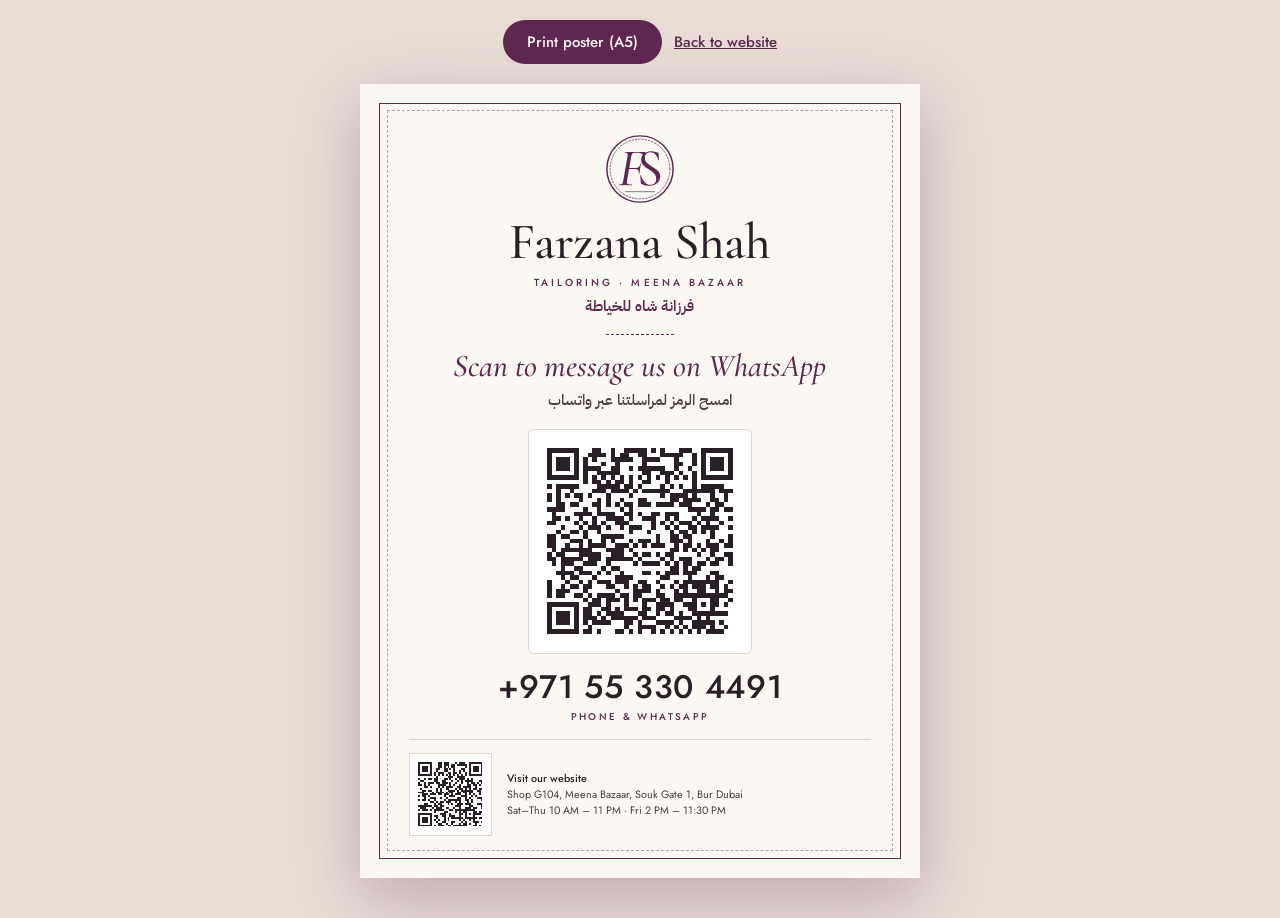
==== poster.html @ 1068021f "Add Farzana Shah Tailoring demo site Bilingual (EN/AR, RTL) one-page site with plum-on-ivory atelier" ====
<!doctype html>
<html lang="en">
<head>
  <meta charset="utf-8">
  <meta name="viewport" content="width=device-width, initial-scale=1">
  <meta name="robots" content="noindex">
  <title>Counter poster · Farzana Shah Tailoring</title>
  <link rel="icon" href="images/logo.svg" type="image/svg+xml">
  <link rel="preconnect" href="https://fonts.googleapis.com">
  <link rel="preconnect" href="https://fonts.gstatic.com" crossorigin>
  <link rel="stylesheet" href="https://fonts.googleapis.com/css2?family=Cormorant+Garamond:ital,wght@0,500;1,500&family=Jost:wght@400;500&family=IBM+Plex+Sans+Arabic:wght@500;600&display=swap">
  <style>
    /* Printable A5 counter poster. Print with "Margins: none" and "Background graphics" on.
       QR codes are static inline SVG, generated locally (see README). */
    @page { size: A5 portrait; margin: 0; }
    * { box-sizing: border-box; }
    html, body { margin: 0; }
    body { background: #E9DCD5; font-family: Jost, Arial, sans-serif; color: #2B1F27; -webkit-print-color-adjust: exact; print-color-adjust: exact; }
    .toolbar { display: flex; justify-content: center; flex-wrap: wrap; gap: 12px; padding: 20px 16px 0; }
    .toolbar button { font: 500 15px Jost, sans-serif; padding: 0 24px; min-height: 44px; border: 0; border-radius: 999px; background: #5E2750; color: #FBF7F2; cursor: pointer; }
    .toolbar a { font: 500 15px Jost, sans-serif; color: #5E2750; align-self: center; min-height: 44px; display: inline-flex; align-items: center; }
    .sheet {
      width: 148mm; height: 210mm; margin: 20px auto 40px; background: #FBF7F2;
      padding: 13mm 13mm 11mm; display: flex; flex-direction: column; align-items: center; text-align: center;
      position: relative; box-shadow: 0 20px 60px rgba(58,23,51,.25); overflow: hidden;
    }
    .sheet::before { content: ""; position: absolute; inset: 5mm; border: 0.3mm solid #5E2750; pointer-events: none; }
    .sheet::after { content: ""; position: absolute; inset: 7mm; border: 0.25mm dashed #B89AA9; pointer-events: none; }
    .logo { width: 19mm; height: 19mm; }
    .name { margin: 3.5mm 0 0; font: 500 13.5mm/0.95 'Cormorant Garamond', Garamond, serif; letter-spacing: -.005em; }
    .sub { margin: 2.2mm 0 0; font: 500 2.7mm Jost, sans-serif; letter-spacing: .3em; text-transform: uppercase; color: #5E2750; }
    .ar-name { margin: 1.6mm 0 0; font: 600 4mm/1.4 'IBM Plex Sans Arabic', sans-serif; color: #5E2750; }
    .rule { width: 18mm; height: 0; border-top: 0.35mm dashed #5E2750; margin: 4.5mm 0 4mm; }
    .cta { margin: 0; font: italic 500 8.4mm/1.05 'Cormorant Garamond', serif; color: #5E2750; }
    .cta-ar { margin: 1.6mm 0 0; font: 500 4mm/1.45 'IBM Plex Sans Arabic', sans-serif; color: #4a3d45; }
    .qr-box { margin-top: 4.5mm; padding: 2.5mm; background: #fff; border: 0.3mm solid #E2D3CC; border-radius: 1.5mm; }
    .qr { display: block; width: 54mm; height: 54mm; }
    .phone { margin: 4.5mm 0 0; font: 500 8.6mm/1 Jost, sans-serif; letter-spacing: .02em; }
    .phone-label { margin: 1.6mm 0 0; font: 500 2.6mm Jost, sans-serif; letter-spacing: .24em; text-transform: uppercase; color: #5E2750; }
    .foot {
      margin-top: auto; width: 100%; display: flex; align-items: center; gap: 4mm; text-align: start;
      padding-top: 3.5mm; border-top: 0.25mm solid #E2D3CC;
    }
    .qr-small { display: block; width: 19mm; height: 19mm; flex: none; background: #fff; padding: 1.2mm; box-sizing: content-box; border: 0.25mm solid #E2D3CC; }
    .foot p { margin: 0; font: 400 2.85mm/1.45 Jost, sans-serif; color: #4a3d45; }
    .foot b { font-weight: 500; color: #2B1F27; }
    @media print {
      body { background: none; }
      .toolbar { display: none; }
      .sheet { margin: 0; box-shadow: none; }
    }
    @media screen and (max-width: 600px) {
      .sheet { zoom: .62; }
    }
  </style>
</head>
<body>
  <div class="toolbar">
    <button type="button" onclick="window.print()">Print poster (A5)</button>
    <a href="./">Back to website</a>
  </div>

  <main class="sheet">
    <img class="logo" src="images/logo.svg" alt="FS monogram">
    <h1 class="name">Farzana Shah</h1>
    <p class="sub">Tailoring · Meena Bazaar</p>
    <p class="ar-name" lang="ar" dir="rtl">فرزانة شاه للخياطة</p>
    <div class="rule"></div>
    <p class="cta">Scan to message us on WhatsApp</p>
    <p class="cta-ar" lang="ar" dir="rtl">امسح الرمز لمراسلتنا عبر واتساب</p>
    <div class="qr-box">
      <svg class="qr" role="img" aria-label="QR code that opens a WhatsApp chat with Farzana Shah Tailoring" shape-rendering="crispEdges" viewBox="0 0 45 45" class="segno"><path class="qrline" stroke="#2b1f27" d="M2 2.5h7m3 0h2m2 0h1m2 0h5m1 0h1m1 0h1m3 0h3m2 0h7m-41 1h1m5 0h1m2 0h4m1 0h1m1 0h2m2 0h2m3 0h5m2 0h1m1 0h1m5 0h1m-41 1h1m1 0h3m1 0h1m1 0h1m1 0h1m3 0h5m2 0h4m3 0h1m3 0h1m1 0h1m1 0h3m1 0h1m-41 1h1m1 0h3m1 0h1m1 0h1m3 0h1m2 0h1m5 0h1m6 0h2m2 0h1m1 0h1m1 0h3m1 0h1m-41 1h1m1 0h3m1 0h1m1 0h4m2 0h2m2 0h1m1 0h6m2 0h1m2 0h1m2 0h1m1 0h3m1 0h1m-41 1h1m5 0h1m1 0h1m2 0h5m5 0h2m2 0h3m1 0h1m2 0h1m1 0h1m5 0h1m-41 1h7m1 0h1m1 0h1m1 0h1m1 0h1m1 0h1m1 0h1m1 0h1m1 0h1m1 0h1m1 0h1m1 0h1m1 0h1m1 0h1m1 0h7m-33 1h1m1 0h2m1 0h1m1 0h2m1 0h1m2 0h2m3 0h1m5 0h1m-33 1h1m1 0h5m4 0h5m1 0h2m1 0h1m4 0h1m1 0h1m1 0h1m2 0h1m1 0h5m-37 1h1m2 0h1m4 0h3m1 0h4m1 0h1m1 0h6m3 0h7m1 0h3m-41 1h1m1 0h1m1 0h1m1 0h2m1 0h1m3 0h1m4 0h1m6 0h1m1 0h4m1 0h1m3 0h1m2 0h1m-40 1h1m1 0h1m4 0h1m3 0h1m1 0h1m2 0h1m3 0h2m5 0h2m1 0h4m2 0h2m1 0h1m-38 1h2m1 0h2m3 0h2m1 0h1m1 0h1m1 0h2m1 0h3m1 0h4m1 0h3m3 0h1m1 0h2m-39 1h4m4 0h1m2 0h1m4 0h1m1 0h1m12 0h4m1 0h2m1 0h2m-40 1h1m4 0h4m1 0h4m2 0h2m1 0h1m2 0h2m1 0h3m4 0h1m2 0h1m-36 1h2m1 0h1m2 0h1m2 0h1m2 0h4m1 0h1m2 0h3m2 0h1m1 0h1m3 0h1m1 0h4m2 0h1m-41 1h2m4 0h1m1 0h1m1 0h1m1 0h1m2 0h3m5 0h1m1 0h1m1 0h1m1 0h3m1 0h1m1 0h1m2 0h1m-36 1h1m3 0h1m1 0h3m1 0h1m2 0h1m1 0h3m2 0h1m2 0h1m1 0h1m2 0h2m1 0h4m2 0h1m-39 1h1m2 0h2m1 0h1m2 0h1m6 0h1m3 0h1m4 0h1m1 0h2m1 0h1m1 0h1m1 0h1m-37 1h2m1 0h2m3 0h1m3 0h5m7 0h1m2 0h2m1 0h2m4 0h1m3 0h1m-41 1h2m3 0h3m1 0h1m2 0h1m1 0h1m3 0h1m1 0h3m1 0h1m2 0h3m1 0h1m3 0h1m2 0h1m1 0h1m-41 1h2m2 0h1m2 0h1m1 0h4m2 0h3m1 0h1m1 0h1m1 0h3m2 0h1m1 0h2m1 0h1m1 0h3m1 0h2m-40 1h1m1 0h7m3 0h4m1 0h1m8 0h2m1 0h1m1 0h1m1 0h1m1 0h2m-38 1h1m1 0h2m3 0h5m2 0h3m2 0h1m1 0h2m1 0h1m1 0h2m5 0h1m2 0h1m2 0h2m-41 1h2m1 0h5m1 0h3m1 0h6m1 0h1m4 0h1m1 0h1m1 0h3m3 0h1m1 0h2m1 0h1m-40 1h1m1 0h3m2 0h3m2 0h1m5 0h1m1 0h4m1 0h1m1 0h1m1 0h2m1 0h2m1 0h2m2 0h1m-38 1h1m2 0h2m4 0h1m1 0h2m11 0h2m1 0h1m1 0h2m-32 1h4m1 0h3m1 0h1m1 0h1m2 0h1m4 0h2m1 0h1m1 0h3m1 0h3m3 0h2m-35 1h1m1 0h2m3 0h1m4 0h4m6 0h2m4 0h1m3 0h1m1 0h2m-39 1h1m3 0h1m2 0h1m1 0h1m1 0h3m1 0h3m2 0h2m2 0h1m3 0h1m1 0h8m2 0h1m-41 1h1m2 0h1m1 0h2m1 0h2m3 0h2m2 0h1m1 0h1m1 0h2m2 0h1m1 0h1m1 0h2m1 0h3m1 0h2m1 0h1m-40 1h1m1 0h3m3 0h1m6 0h1m3 0h4m1 0h1m3 0h1m1 0h1m2 0h2m2 0h1m1 0h2m-41 1h1m1 0h2m2 0h2m1 0h1m1 0h4m1 0h2m1 0h2m3 0h2m2 0h12m-32 1h1m1 0h2m1 0h3m1 0h1m1 0h1m1 0h3m1 0h2m1 0h2m2 0h1m3 0h2m2 0h1m-41 1h7m2 0h3m1 0h1m3 0h1m3 0h1m2 0h4m2 0h3m1 0h1m1 0h2m1 0h1m-40 1h1m5 0h1m1 0h2m2 0h2m1 0h1m1 0h3m1 0h2m1 0h2m1 0h1m3 0h2m3 0h1m-37 1h1m1 0h3m1 0h1m1 0h2m1 0h1m1 0h4m3 0h2m2 0h1m1 0h2m1 0h1m2 0h8m-40 1h1m1 0h3m1 0h1m1 0h3m1 0h1m1 0h6m1 0h3m4 0h4m1 0h1m1 0h1m-36 1h1m1 0h3m1 0h1m1 0h1m1 0h4m3 0h2m1 0h1m3 0h4m1 0h1m2 0h5m1 0h1m-39 1h1m5 0h1m2 0h1m7 0h1m2 0h4m2 0h1m1 0h1m1 0h1m1 0h3m1 0h1m2 0h1m-40 1h7m1 0h2m1 0h1m3 0h2m1 0h1m1 0h1m2 0h1m1 0h1m1 0h1m1 0h1m1 0h1m1 0h1m1 0h4"/></svg>
    </div>
    <p class="phone">+971 55 330 4491</p>
    <p class="phone-label">Phone &amp; WhatsApp</p>
    <div class="foot">
      <svg class="qr-small" role="img" aria-label="QR code that opens the Farzana Shah Tailoring website" shape-rendering="crispEdges" viewBox="0 0 37 37" class="segno"><path class="qrline" stroke="#2b1f27" d="M2 2.5h7m3 0h2m1 0h3m3 0h1m1 0h3m2 0h7m-33 1h1m5 0h1m3 0h2m1 0h3m1 0h2m1 0h5m1 0h1m5 0h1m-33 1h1m1 0h3m1 0h1m3 0h2m1 0h1m1 0h1m1 0h2m5 0h1m1 0h1m1 0h3m1 0h1m-33 1h1m1 0h3m1 0h1m2 0h2m2 0h2m1 0h1m1 0h1m3 0h2m2 0h1m1 0h3m1 0h1m-33 1h1m1 0h3m1 0h1m2 0h1m3 0h2m3 0h1m2 0h1m1 0h1m2 0h1m1 0h3m1 0h1m-33 1h1m5 0h1m1 0h1m1 0h3m2 0h2m1 0h2m1 0h1m2 0h1m1 0h1m5 0h1m-33 1h7m1 0h1m1 0h1m1 0h1m1 0h1m1 0h1m1 0h1m1 0h1m1 0h1m1 0h1m1 0h7m-24 1h1m5 0h3m2 0h4m-24 1h1m2 0h1m1 0h2m1 0h2m3 0h2m1 0h1m2 0h1m1 0h3m1 0h1m1 0h1m-27 1h2m5 0h2m2 0h2m3 0h1m2 0h1m1 0h1m1 0h4m3 0h2m-33 1h1m2 0h1m1 0h3m1 0h2m1 0h3m1 0h1m2 0h1m2 0h1m2 0h1m1 0h2m1 0h1m1 0h1m-33 1h2m1 0h1m1 0h1m4 0h4m2 0h1m1 0h1m2 0h1m3 0h2m1 0h2m1 0h1m-29 1h2m1 0h1m3 0h1m1 0h1m1 0h4m2 0h2m1 0h4m2 0h1m-29 1h1m7 0h1m1 0h1m2 0h2m3 0h1m1 0h2m1 0h1m1 0h1m1 0h2m1 0h2m-31 1h2m1 0h2m2 0h1m1 0h1m3 0h4m1 0h1m1 0h6m2 0h2m-32 1h3m4 0h1m1 0h4m1 0h1m1 0h2m2 0h2m1 0h2m1 0h2m3 0h1m-30 1h3m1 0h3m1 0h2m1 0h3m1 0h1m1 0h3m2 0h1m1 0h1m1 0h1m2 0h1m-32 1h1m1 0h2m1 0h1m7 0h1m2 0h3m3 0h3m2 0h1m1 0h1m-27 1h1m2 0h3m2 0h1m2 0h1m5 0h2m2 0h1m1 0h1m3 0h3m-33 1h1m1 0h2m1 0h1m2 0h1m4 0h1m1 0h7m2 0h2m1 0h1m4 0h1m-27 1h2m1 0h1m1 0h2m1 0h3m2 0h1m1 0h1m3 0h1m1 0h1m-25 1h2m3 0h1m1 0h2m3 0h1m1 0h1m2 0h3m1 0h3m3 0h3m-33 1h7m1 0h2m1 0h2m6 0h3m4 0h2m4 0h1m-32 1h3m3 0h1m1 0h3m2 0h2m2 0h1m2 0h1m2 0h3m1 0h2m2 0h1m-33 1h1m1 0h3m1 0h1m1 0h5m3 0h2m1 0h10m-21 1h1m4 0h2m4 0h1m1 0h1m1 0h2m3 0h2m1 0h2m-33 1h7m4 0h3m2 0h1m4 0h2m1 0h1m1 0h1m1 0h4m-32 1h1m5 0h1m1 0h2m2 0h2m2 0h3m2 0h1m2 0h1m3 0h1m-29 1h1m1 0h3m1 0h1m2 0h1m3 0h1m1 0h1m1 0h6m1 0h6m1 0h2m-33 1h1m1 0h3m1 0h1m1 0h1m1 0h1m2 0h1m1 0h1m5 0h1m1 0h1m2 0h1m1 0h1m-29 1h1m1 0h3m1 0h1m2 0h1m2 0h2m3 0h2m3 0h1m1 0h1m3 0h3m1 0h1m-33 1h1m5 0h1m3 0h2m2 0h1m2 0h1m3 0h1m1 0h2m1 0h1m2 0h1m-30 1h7m1 0h1m1 0h3m2 0h2m1 0h7m3 0h2m1 0h1"/></svg>
      <p><b>Visit our website</b><br>Shop G104, Meena Bazaar, Souk Gate 1, Bur Dubai<br>Sat–Thu 10 AM – 11 PM · Fri 2 PM – 11:30 PM</p>
    </div>
  </main>
</body>
</html>
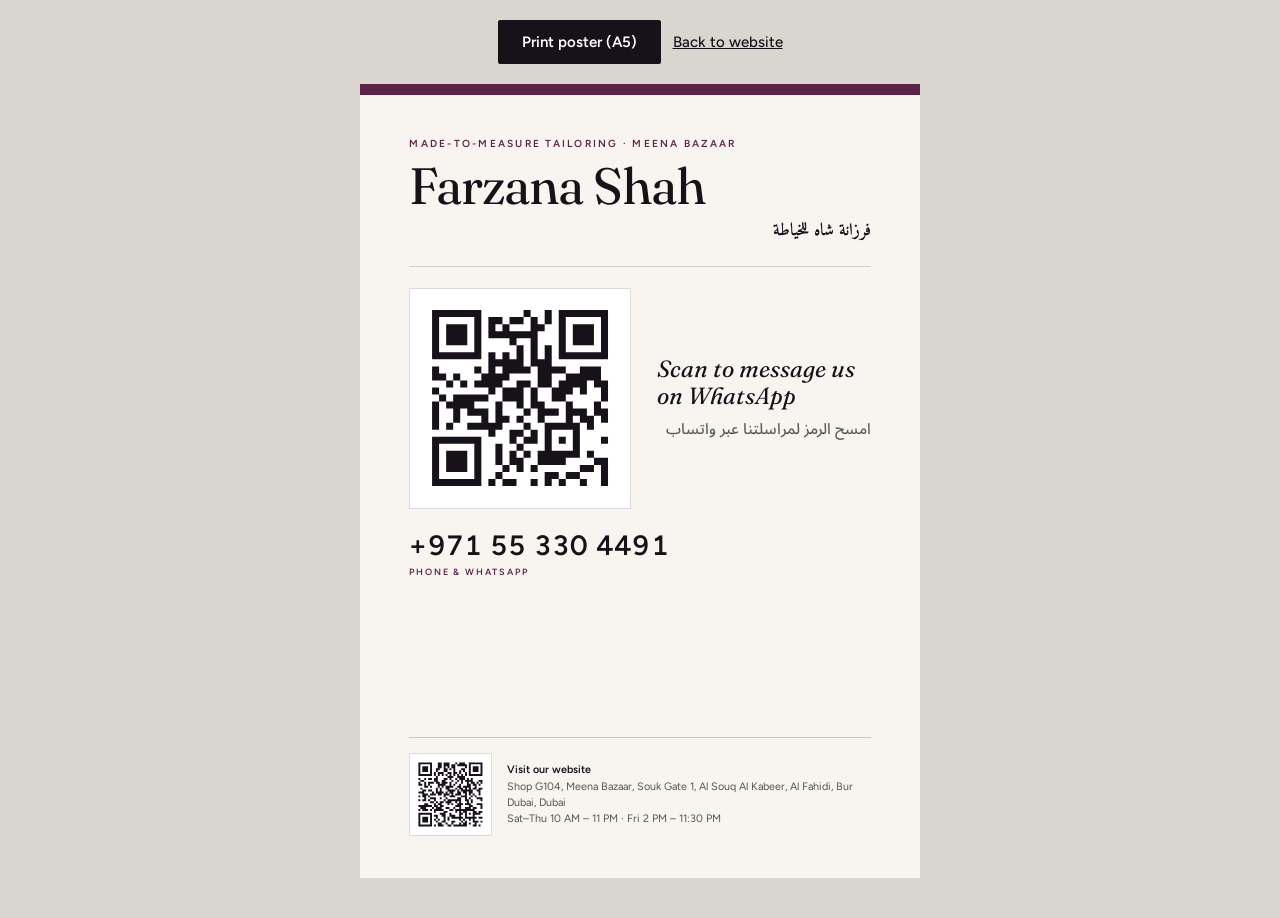
==== commit 50e9d659: "Update demo website Co-Authored-By: Claude Opus 5.5 <noreply@anthropic.com>" ====
--- a/poster.html
+++ b/poster.html
@@ -5,53 +5,47 @@
   <meta name="viewport" content="width=device-width, initial-scale=1">
   <meta name="robots" content="noindex">
   <title>Counter poster · Farzana Shah Tailoring</title>
-  <link rel="icon" href="images/logo.svg" type="image/svg+xml">
+  <link rel="icon" href="images/icon.png" type="image/png">
   <link rel="preconnect" href="https://fonts.googleapis.com">
   <link rel="preconnect" href="https://fonts.gstatic.com" crossorigin>
-  <link rel="stylesheet" href="https://fonts.googleapis.com/css2?family=Cormorant+Garamond:ital,wght@0,500;1,500&family=Jost:wght@400;500&family=IBM+Plex+Sans+Arabic:wght@500;600&display=swap">
+  <link rel="stylesheet" href="https://fonts.googleapis.com/css2?family=Fraunces:opsz,wght@9..144,400;9..144,500&amp;family=Figtree:wght@400;500;600&amp;family=Amiri:wght@400;700&amp;family=Noto+Sans+Arabic:wght@400;500;600&amp;display=swap">
   <style>
     /* Printable A5 counter poster. Print with "Margins: none" and "Background graphics" on.
-       QR codes are static inline SVG, generated locally (see README). */
+       QR codes are static inline SVG, generated locally with segno (see README). */
     @page { size: A5 portrait; margin: 0; }
     * { box-sizing: border-box; }
     html, body { margin: 0; }
-    body { background: #E9DCD5; font-family: Jost, Arial, sans-serif; color: #2B1F27; -webkit-print-color-adjust: exact; print-color-adjust: exact; }
+    body { background: #D9D6D0; font-family: "Figtree", system-ui, -apple-system, "Segoe UI", sans-serif; color: #17121A; -webkit-print-color-adjust: exact; print-color-adjust: exact; }
     .toolbar { display: flex; justify-content: center; flex-wrap: wrap; gap: 12px; padding: 20px 16px 0; }
-    .toolbar button { font: 500 15px Jost, sans-serif; padding: 0 24px; min-height: 44px; border: 0; border-radius: 999px; background: #5E2750; color: #FBF7F2; cursor: pointer; }
-    .toolbar a { font: 500 15px Jost, sans-serif; color: #5E2750; align-self: center; min-height: 44px; display: inline-flex; align-items: center; }
+    .toolbar button { font: 600 15px "Figtree", system-ui, -apple-system, "Segoe UI", sans-serif; padding: 0 24px; min-height: 44px; border: 0; border-radius: 2px; background: #17121A; color: #fff; cursor: pointer; }
+    .toolbar a { font: 500 15px "Figtree", system-ui, -apple-system, "Segoe UI", sans-serif; color: #17121A; align-self: center; min-height: 44px; display: inline-flex; align-items: center; }
     .sheet {
-      width: 148mm; height: 210mm; margin: 20px auto 40px; background: #FBF7F2;
-      padding: 13mm 13mm 11mm; display: flex; flex-direction: column; align-items: center; text-align: center;
-      position: relative; box-shadow: 0 20px 60px rgba(58,23,51,.25); overflow: hidden;
+      width: 148mm; height: 210mm; margin: 20px auto 40px; background: #F8F5F1;
+      padding: 14mm 13mm 11mm; display: flex; flex-direction: column; position: relative; overflow: hidden;
+      font-variant-numeric: lining-nums;
     }
-    .sheet::before { content: ""; position: absolute; inset: 5mm; border: 0.3mm solid #5E2750; pointer-events: none; }
-    .sheet::after { content: ""; position: absolute; inset: 7mm; border: 0.25mm dashed #B89AA9; pointer-events: none; }
-    .logo { width: 19mm; height: 19mm; }
-    .name { margin: 3.5mm 0 0; font: 500 13.5mm/0.95 'Cormorant Garamond', Garamond, serif; letter-spacing: -.005em; }
-    .sub { margin: 2.2mm 0 0; font: 500 2.7mm Jost, sans-serif; letter-spacing: .3em; text-transform: uppercase; color: #5E2750; }
-    .ar-name { margin: 1.6mm 0 0; font: 600 4mm/1.4 'IBM Plex Sans Arabic', sans-serif; color: #5E2750; }
-    .rule { width: 18mm; height: 0; border-top: 0.35mm dashed #5E2750; margin: 4.5mm 0 4mm; }
-    .cta { margin: 0; font: italic 500 8.4mm/1.05 'Cormorant Garamond', serif; color: #5E2750; }
-    .cta-ar { margin: 1.6mm 0 0; font: 500 4mm/1.45 'IBM Plex Sans Arabic', sans-serif; color: #4a3d45; }
-    .qr-box { margin-top: 4.5mm; padding: 2.5mm; background: #fff; border: 0.3mm solid #E2D3CC; border-radius: 1.5mm; }
+    .kicker { margin: 0; font: 600 2.7mm/1.3 "Figtree", system-ui, -apple-system, "Segoe UI", sans-serif; letter-spacing: .22em; text-transform: uppercase; color: #5B2346; }
+    .name { margin: 3mm 0 0; font: 400 13.5mm/0.98 "Fraunces", Georgia, "Times New Roman", serif; letter-spacing: -0.02em; }
+    .ar-name { margin: 2mm 0 0; font: 600 4.6mm/1.4 "Amiri", "Segoe UI", Tahoma, sans-serif; direction: rtl; text-align: start; }
+    .rule { height: 0; border-top: .25mm solid #17121A; opacity: .18; margin: 6mm 0 5.5mm; }
+    .row { display: flex; gap: 7mm; align-items: center; }
+    .qr-box { padding: 2mm; background: #fff; border: .25mm solid rgba(0,0,0,.14); flex: none; }
     .qr { display: block; width: 54mm; height: 54mm; }
-    .phone { margin: 4.5mm 0 0; font: 500 8.6mm/1 Jost, sans-serif; letter-spacing: .02em; }
-    .phone-label { margin: 1.6mm 0 0; font: 500 2.6mm Jost, sans-serif; letter-spacing: .24em; text-transform: uppercase; color: #5E2750; }
-    .foot {
-      margin-top: auto; width: 100%; display: flex; align-items: center; gap: 4mm; text-align: start;
-      padding-top: 3.5mm; border-top: 0.25mm solid #E2D3CC;
-    }
-    .qr-small { display: block; width: 19mm; height: 19mm; flex: none; background: #fff; padding: 1.2mm; box-sizing: content-box; border: 0.25mm solid #E2D3CC; }
-    .foot p { margin: 0; font: 400 2.85mm/1.45 Jost, sans-serif; color: #4a3d45; }
-    .foot b { font-weight: 500; color: #2B1F27; }
+    .cta { margin: 0; font: italic 400 6.2mm/1.15 "Fraunces", Georgia, "Times New Roman", serif; }
+    .cta-ar { margin: 2mm 0 0; font: 500 4mm/1.5 "Noto Sans Arabic", "Segoe UI", Tahoma, sans-serif; direction: rtl; color: rgba(0,0,0,.62); }
+    .phone { margin: 6mm 0 0; font: 600 7.4mm/1 "Figtree", system-ui, -apple-system, "Segoe UI", sans-serif; letter-spacing: .01em; font-variant-numeric: lining-nums tabular-nums; }
+    .phone-label { margin: 1.6mm 0 0; font: 600 2.4mm "Figtree", system-ui, -apple-system, "Segoe UI", sans-serif; letter-spacing: .2em; text-transform: uppercase; color: #5B2346; }
+    .foot { margin-top: auto; display: flex; align-items: center; gap: 4mm; padding-top: 4mm; border-top: .25mm solid rgba(0,0,0,.18); }
+    .qr-small { display: block; width: 19mm; height: 19mm; flex: none; background: #fff; padding: 1.2mm; box-sizing: content-box; border: .25mm solid rgba(0,0,0,.14); }
+    .foot p { margin: 0; font: 400 2.85mm/1.5 "Figtree", system-ui, -apple-system, "Segoe UI", sans-serif; color: rgba(0,0,0,.66); }
+    .foot b { font-weight: 600; color: #17121A; }
+    .band { position: absolute; left: 0; right: 0; top: 0; height: 3mm; background: #5B2346; }
     @media print {
       body { background: none; }
       .toolbar { display: none; }
-      .sheet { margin: 0; box-shadow: none; }
+      .sheet { margin: 0; }
     }
-    @media screen and (max-width: 600px) {
-      .sheet { zoom: .62; }
-    }
+    @media screen and (max-width: 600px) { .sheet { zoom: .62; } }
   </style>
 </head>
 <body>
@@ -61,21 +55,25 @@
   </div>
 
   <main class="sheet">
-    <img class="logo" src="images/logo.svg" alt="FS monogram">
+    <div class="band"></div>
+    <p class="kicker">Made-to-measure tailoring · Meena Bazaar</p>
     <h1 class="name">Farzana Shah</h1>
-    <p class="sub">Tailoring · Meena Bazaar</p>
-    <p class="ar-name" lang="ar" dir="rtl">فرزانة شاه للخياطة</p>
+    <p class="ar-name" lang="ar">فرزانة شاه للخياطة</p>
     <div class="rule"></div>
-    <p class="cta">Scan to message us on WhatsApp</p>
-    <p class="cta-ar" lang="ar" dir="rtl">امسح الرمز لمراسلتنا عبر واتساب</p>
-    <div class="qr-box">
-      <svg class="qr" role="img" aria-label="QR code that opens a WhatsApp chat with Farzana Shah Tailoring" shape-rendering="crispEdges" viewBox="0 0 45 45" class="segno"><path class="qrline" stroke="#2b1f27" d="M2 2.5h7m3 0h2m2 0h1m2 0h5m1 0h1m1 0h1m3 0h3m2 0h7m-41 1h1m5 0h1m2 0h4m1 0h1m1 0h2m2 0h2m3 0h5m2 0h1m1 0h1m5 0h1m-41 1h1m1 0h3m1 0h1m1 0h1m1 0h1m3 0h5m2 0h4m3 0h1m3 0h1m1 0h1m1 0h3m1 0h1m-41 1h1m1 0h3m1 0h1m1 0h1m3 0h1m2 0h1m5 0h1m6 0h2m2 0h1m1 0h1m1 0h3m1 0h1m-41 1h1m1 0h3m1 0h1m1 0h4m2 0h2m2 0h1m1 0h6m2 0h1m2 0h1m2 0h1m1 0h3m1 0h1m-41 1h1m5 0h1m1 0h1m2 0h5m5 0h2m2 0h3m1 0h1m2 0h1m1 0h1m5 0h1m-41 1h7m1 0h1m1 0h1m1 0h1m1 0h1m1 0h1m1 0h1m1 0h1m1 0h1m1 0h1m1 0h1m1 0h1m1 0h1m1 0h1m1 0h7m-33 1h1m1 0h2m1 0h1m1 0h2m1 0h1m2 0h2m3 0h1m5 0h1m-33 1h1m1 0h5m4 0h5m1 0h2m1 0h1m4 0h1m1 0h1m1 0h1m2 0h1m1 0h5m-37 1h1m2 0h1m4 0h3m1 0h4m1 0h1m1 0h6m3 0h7m1 0h3m-41 1h1m1 0h1m1 0h1m1 0h2m1 0h1m3 0h1m4 0h1m6 0h1m1 0h4m1 0h1m3 0h1m2 0h1m-40 1h1m1 0h1m4 0h1m3 0h1m1 0h1m2 0h1m3 0h2m5 0h2m1 0h4m2 0h2m1 0h1m-38 1h2m1 0h2m3 0h2m1 0h1m1 0h1m1 0h2m1 0h3m1 0h4m1 0h3m3 0h1m1 0h2m-39 1h4m4 0h1m2 0h1m4 0h1m1 0h1m12 0h4m1 0h2m1 0h2m-40 1h1m4 0h4m1 0h4m2 0h2m1 0h1m2 0h2m1 0h3m4 0h1m2 0h1m-36 1h2m1 0h1m2 0h1m2 0h1m2 0h4m1 0h1m2 0h3m2 0h1m1 0h1m3 0h1m1 0h4m2 0h1m-41 1h2m4 0h1m1 0h1m1 0h1m1 0h1m2 0h3m5 0h1m1 0h1m1 0h1m1 0h3m1 0h1m1 0h1m2 0h1m-36 1h1m3 0h1m1 0h3m1 0h1m2 0h1m1 0h3m2 0h1m2 0h1m1 0h1m2 0h2m1 0h4m2 0h1m-39 1h1m2 0h2m1 0h1m2 0h1m6 0h1m3 0h1m4 0h1m1 0h2m1 0h1m1 0h1m1 0h1m-37 1h2m1 0h2m3 0h1m3 0h5m7 0h1m2 0h2m1 0h2m4 0h1m3 0h1m-41 1h2m3 0h3m1 0h1m2 0h1m1 0h1m3 0h1m1 0h3m1 0h1m2 0h3m1 0h1m3 0h1m2 0h1m1 0h1m-41 1h2m2 0h1m2 0h1m1 0h4m2 0h3m1 0h1m1 0h1m1 0h3m2 0h1m1 0h2m1 0h1m1 0h3m1 0h2m-40 1h1m1 0h7m3 0h4m1 0h1m8 0h2m1 0h1m1 0h1m1 0h1m1 0h2m-38 1h1m1 0h2m3 0h5m2 0h3m2 0h1m1 0h2m1 0h1m1 0h2m5 0h1m2 0h1m2 0h2m-41 1h2m1 0h5m1 0h3m1 0h6m1 0h1m4 0h1m1 0h1m1 0h3m3 0h1m1 0h2m1 0h1m-40 1h1m1 0h3m2 0h3m2 0h1m5 0h1m1 0h4m1 0h1m1 0h1m1 0h2m1 0h2m1 0h2m2 0h1m-38 1h1m2 0h2m4 0h1m1 0h2m11 0h2m1 0h1m1 0h2m-32 1h4m1 0h3m1 0h1m1 0h1m2 0h1m4 0h2m1 0h1m1 0h3m1 0h3m3 0h2m-35 1h1m1 0h2m3 0h1m4 0h4m6 0h2m4 0h1m3 0h1m1 0h2m-39 1h1m3 0h1m2 0h1m1 0h1m1 0h3m1 0h3m2 0h2m2 0h1m3 0h1m1 0h8m2 0h1m-41 1h1m2 0h1m1 0h2m1 0h2m3 0h2m2 0h1m1 0h1m1 0h2m2 0h1m1 0h1m1 0h2m1 0h3m1 0h2m1 0h1m-40 1h1m1 0h3m3 0h1m6 0h1m3 0h4m1 0h1m3 0h1m1 0h1m2 0h2m2 0h1m1 0h2m-41 1h1m1 0h2m2 0h2m1 0h1m1 0h4m1 0h2m1 0h2m3 0h2m2 0h12m-32 1h1m1 0h2m1 0h3m1 0h1m1 0h1m1 0h3m1 0h2m1 0h2m2 0h1m3 0h2m2 0h1m-41 1h7m2 0h3m1 0h1m3 0h1m3 0h1m2 0h4m2 0h3m1 0h1m1 0h2m1 0h1m-40 1h1m5 0h1m1 0h2m2 0h2m1 0h1m1 0h3m1 0h2m1 0h2m1 0h1m3 0h2m3 0h1m-37 1h1m1 0h3m1 0h1m1 0h2m1 0h1m1 0h4m3 0h2m2 0h1m1 0h2m1 0h1m2 0h8m-40 1h1m1 0h3m1 0h1m1 0h3m1 0h1m1 0h6m1 0h3m4 0h4m1 0h1m1 0h1m-36 1h1m1 0h3m1 0h1m1 0h1m1 0h4m3 0h2m1 0h1m3 0h4m1 0h1m2 0h5m1 0h1m-39 1h1m5 0h1m2 0h1m7 0h1m2 0h4m2 0h1m1 0h1m1 0h1m1 0h3m1 0h1m2 0h1m-40 1h7m1 0h2m1 0h1m3 0h2m1 0h1m1 0h1m2 0h1m1 0h1m1 0h1m1 0h1m1 0h1m1 0h1m1 0h4"/></svg>
+    <div class="row">
+      <div class="qr-box">
+        <svg role="img" aria-label="QR code that opens a WhatsApp chat with Farzana Shah Tailoring" viewBox="0 0 29 29" class="qr"><path class="qrline" stroke="#17121a" d="M2 2.5h7m6 0h1m2 0h1m1 0h7m-25 1h1m5 0h1m1 0h2m1 0h2m1 0h1m1 0h1m1 0h1m5 0h1m-25 1h1m1 0h3m1 0h1m1 0h1m1 0h1m3 0h2m2 0h1m1 0h3m1 0h1m-25 1h1m1 0h3m1 0h1m1 0h7m3 0h1m1 0h3m1 0h1m-25 1h1m1 0h3m1 0h1m4 0h1m2 0h1m3 0h1m1 0h3m1 0h1m-25 1h1m5 0h1m5 0h1m1 0h1m1 0h1m1 0h1m5 0h1m-25 1h7m1 0h1m1 0h1m1 0h1m1 0h1m1 0h1m1 0h7m-17 1h5m1 0h3m-17 1h1m5 0h1m1 0h1m1 0h4m1 0h4m2 0h3m-24 1h2m1 0h1m3 0h4m4 0h2m2 0h5m-22 1h1m1 0h1m1 0h4m2 0h2m1 0h2m1 0h4m1 0h2m-25 1h1m7 0h1m1 0h3m1 0h1m2 0h3m1 0h1m2 0h1m-24 1h1m1 0h5m2 0h3m1 0h1m2 0h2m5 0h1m-25 1h1m1 0h4m3 0h1m2 0h1m1 0h2m3 0h1m3 0h1m-24 1h1m2 0h1m1 0h3m1 0h1m3 0h1m1 0h3m1 0h3m1 0h2m-25 1h1m2 0h1m3 0h1m1 0h2m1 0h1m2 0h1m3 0h1m1 0h2m1 0h1m-25 1h1m1 0h1m2 0h5m3 0h1m2 0h5m1 0h1m-15 1h1m2 0h2m1 0h1m1 0h1m3 0h1m-21 1h7m4 0h1m1 0h2m1 0h1m1 0h1m1 0h1m3 0h1m-25 1h1m5 0h1m2 0h1m2 0h1m3 0h1m3 0h1m-21 1h1m1 0h3m1 0h1m2 0h1m1 0h1m1 0h1m1 0h6m1 0h1m-23 1h1m1 0h3m1 0h1m2 0h1m1 0h2m2 0h4m4 0h2m-25 1h1m1 0h3m1 0h1m3 0h1m1 0h1m1 0h1m6 0h2m1 0h1m-25 1h1m5 0h1m2 0h1m6 0h2m1 0h2m3 0h1m-25 1h7m1 0h1m1 0h2m2 0h1m1 0h1m1 0h1m2 0h1m2 0h1"/></svg>
+      </div>
+      <div>
+        <p class="cta">Scan to message us on WhatsApp</p>
+        <p class="cta-ar" lang="ar">امسح الرمز لمراسلتنا عبر واتساب</p>
+      </div>
     </div>
     <p class="phone">+971 55 330 4491</p>
     <p class="phone-label">Phone &amp; WhatsApp</p>
     <div class="foot">
-      <svg class="qr-small" role="img" aria-label="QR code that opens the Farzana Shah Tailoring website" shape-rendering="crispEdges" viewBox="0 0 37 37" class="segno"><path class="qrline" stroke="#2b1f27" d="M2 2.5h7m3 0h2m1 0h3m3 0h1m1 0h3m2 0h7m-33 1h1m5 0h1m3 0h2m1 0h3m1 0h2m1 0h5m1 0h1m5 0h1m-33 1h1m1 0h3m1 0h1m3 0h2m1 0h1m1 0h1m1 0h2m5 0h1m1 0h1m1 0h3m1 0h1m-33 1h1m1 0h3m1 0h1m2 0h2m2 0h2m1 0h1m1 0h1m3 0h2m2 0h1m1 0h3m1 0h1m-33 1h1m1 0h3m1 0h1m2 0h1m3 0h2m3 0h1m2 0h1m1 0h1m2 0h1m1 0h3m1 0h1m-33 1h1m5 0h1m1 0h1m1 0h3m2 0h2m1 0h2m1 0h1m2 0h1m1 0h1m5 0h1m-33 1h7m1 0h1m1 0h1m1 0h1m1 0h1m1 0h1m1 0h1m1 0h1m1 0h1m1 0h1m1 0h7m-24 1h1m5 0h3m2 0h4m-24 1h1m2 0h1m1 0h2m1 0h2m3 0h2m1 0h1m2 0h1m1 0h3m1 0h1m1 0h1m-27 1h2m5 0h2m2 0h2m3 0h1m2 0h1m1 0h1m1 0h4m3 0h2m-33 1h1m2 0h1m1 0h3m1 0h2m1 0h3m1 0h1m2 0h1m2 0h1m2 0h1m1 0h2m1 0h1m1 0h1m-33 1h2m1 0h1m1 0h1m4 0h4m2 0h1m1 0h1m2 0h1m3 0h2m1 0h2m1 0h1m-29 1h2m1 0h1m3 0h1m1 0h1m1 0h4m2 0h2m1 0h4m2 0h1m-29 1h1m7 0h1m1 0h1m2 0h2m3 0h1m1 0h2m1 0h1m1 0h1m1 0h2m1 0h2m-31 1h2m1 0h2m2 0h1m1 0h1m3 0h4m1 0h1m1 0h6m2 0h2m-32 1h3m4 0h1m1 0h4m1 0h1m1 0h2m2 0h2m1 0h2m1 0h2m3 0h1m-30 1h3m1 0h3m1 0h2m1 0h3m1 0h1m1 0h3m2 0h1m1 0h1m1 0h1m2 0h1m-32 1h1m1 0h2m1 0h1m7 0h1m2 0h3m3 0h3m2 0h1m1 0h1m-27 1h1m2 0h3m2 0h1m2 0h1m5 0h2m2 0h1m1 0h1m3 0h3m-33 1h1m1 0h2m1 0h1m2 0h1m4 0h1m1 0h7m2 0h2m1 0h1m4 0h1m-27 1h2m1 0h1m1 0h2m1 0h3m2 0h1m1 0h1m3 0h1m1 0h1m-25 1h2m3 0h1m1 0h2m3 0h1m1 0h1m2 0h3m1 0h3m3 0h3m-33 1h7m1 0h2m1 0h2m6 0h3m4 0h2m4 0h1m-32 1h3m3 0h1m1 0h3m2 0h2m2 0h1m2 0h1m2 0h3m1 0h2m2 0h1m-33 1h1m1 0h3m1 0h1m1 0h5m3 0h2m1 0h10m-21 1h1m4 0h2m4 0h1m1 0h1m1 0h2m3 0h2m1 0h2m-33 1h7m4 0h3m2 0h1m4 0h2m1 0h1m1 0h1m1 0h4m-32 1h1m5 0h1m1 0h2m2 0h2m2 0h3m2 0h1m2 0h1m3 0h1m-29 1h1m1 0h3m1 0h1m2 0h1m3 0h1m1 0h1m1 0h6m1 0h6m1 0h2m-33 1h1m1 0h3m1 0h1m1 0h1m1 0h1m2 0h1m1 0h1m5 0h1m1 0h1m2 0h1m1 0h1m-29 1h1m1 0h3m1 0h1m2 0h1m2 0h2m3 0h2m3 0h1m1 0h1m3 0h3m1 0h1m-33 1h1m5 0h1m3 0h2m2 0h1m2 0h1m3 0h1m1 0h2m1 0h1m2 0h1m-30 1h7m1 0h1m1 0h3m2 0h2m1 0h7m3 0h2m1 0h1"/></svg>
-      <p><b>Visit our website</b><br>Shop G104, Meena Bazaar, Souk Gate 1, Bur Dubai<br>Sat–Thu 10 AM – 11 PM · Fri 2 PM – 11:30 PM</p>
+      <svg role="img" aria-label="QR code that opens the Farzana Shah Tailoring website" viewBox="0 0 37 37" class="qr-small"><path class="qrline" stroke="#17121a" d="M2 2.5h7m3 0h2m1 0h3m3 0h1m1 0h3m2 0h7m-33 1h1m5 0h1m3 0h2m1 0h3m1 0h2m1 0h5m1 0h1m5 0h1m-33 1h1m1 0h3m1 0h1m3 0h2m1 0h1m1 0h1m1 0h2m5 0h1m1 0h1m1 0h3m1 0h1m-33 1h1m1 0h3m1 0h1m2 0h2m2 0h2m1 0h1m1 0h1m3 0h2m2 0h1m1 0h3m1 0h1m-33 1h1m1 0h3m1 0h1m2 0h1m3 0h2m3 0h1m2 0h1m1 0h1m2 0h1m1 0h3m1 0h1m-33 1h1m5 0h1m1 0h1m1 0h3m2 0h2m1 0h2m1 0h1m2 0h1m1 0h1m5 0h1m-33 1h7m1 0h1m1 0h1m1 0h1m1 0h1m1 0h1m1 0h1m1 0h1m1 0h1m1 0h1m1 0h7m-24 1h1m5 0h3m2 0h4m-24 1h1m2 0h1m1 0h2m1 0h2m3 0h2m1 0h1m2 0h1m1 0h3m1 0h1m1 0h1m-27 1h2m5 0h2m2 0h2m3 0h1m2 0h1m1 0h1m1 0h4m3 0h2m-33 1h1m2 0h1m1 0h3m1 0h2m1 0h3m1 0h1m2 0h1m2 0h1m2 0h1m1 0h2m1 0h1m1 0h1m-33 1h2m1 0h1m1 0h1m4 0h4m2 0h1m1 0h1m2 0h1m3 0h2m1 0h2m1 0h1m-29 1h2m1 0h1m3 0h1m1 0h1m1 0h4m2 0h2m1 0h4m2 0h1m-29 1h1m7 0h1m1 0h1m2 0h2m3 0h1m1 0h2m1 0h1m1 0h1m1 0h2m1 0h2m-31 1h2m1 0h2m2 0h1m1 0h1m3 0h4m1 0h1m1 0h6m2 0h2m-32 1h3m4 0h1m1 0h4m1 0h1m1 0h2m2 0h2m1 0h2m1 0h2m3 0h1m-30 1h3m1 0h3m1 0h2m1 0h3m1 0h1m1 0h3m2 0h1m1 0h1m1 0h1m2 0h1m-32 1h1m1 0h2m1 0h1m7 0h1m2 0h3m3 0h3m2 0h1m1 0h1m-27 1h1m2 0h3m2 0h1m2 0h1m5 0h2m2 0h1m1 0h1m3 0h3m-33 1h1m1 0h2m1 0h1m2 0h1m4 0h1m1 0h7m2 0h2m1 0h1m4 0h1m-27 1h2m1 0h1m1 0h2m1 0h3m2 0h1m1 0h1m3 0h1m1 0h1m-25 1h2m3 0h1m1 0h2m3 0h1m1 0h1m2 0h3m1 0h3m3 0h3m-33 1h7m1 0h2m1 0h2m6 0h3m4 0h2m4 0h1m-32 1h3m3 0h1m1 0h3m2 0h2m2 0h1m2 0h1m2 0h3m1 0h2m2 0h1m-33 1h1m1 0h3m1 0h1m1 0h5m3 0h2m1 0h10m-21 1h1m4 0h2m4 0h1m1 0h1m1 0h2m3 0h2m1 0h2m-33 1h7m4 0h3m2 0h1m4 0h2m1 0h1m1 0h1m1 0h4m-32 1h1m5 0h1m1 0h2m2 0h2m2 0h3m2 0h1m2 0h1m3 0h1m-29 1h1m1 0h3m1 0h1m2 0h1m3 0h1m1 0h1m1 0h6m1 0h6m1 0h2m-33 1h1m1 0h3m1 0h1m1 0h1m1 0h1m2 0h1m1 0h1m5 0h1m1 0h1m2 0h1m1 0h1m-29 1h1m1 0h3m1 0h1m2 0h1m2 0h2m3 0h2m3 0h1m1 0h1m3 0h3m1 0h1m-33 1h1m5 0h1m3 0h2m2 0h1m2 0h1m3 0h1m1 0h2m1 0h1m2 0h1m-30 1h7m1 0h1m1 0h3m2 0h2m1 0h7m3 0h2m1 0h1"/></svg>
+      <p><b>Visit our website</b><br>Shop G104, Meena Bazaar, Souk Gate 1, Al Souq Al Kabeer, Al Fahidi, Bur Dubai, Dubai<br>Sat–Thu 10 AM – 11 PM · Fri 2 PM – 11:30 PM</p>
     </div>
   </main>
 </body>
